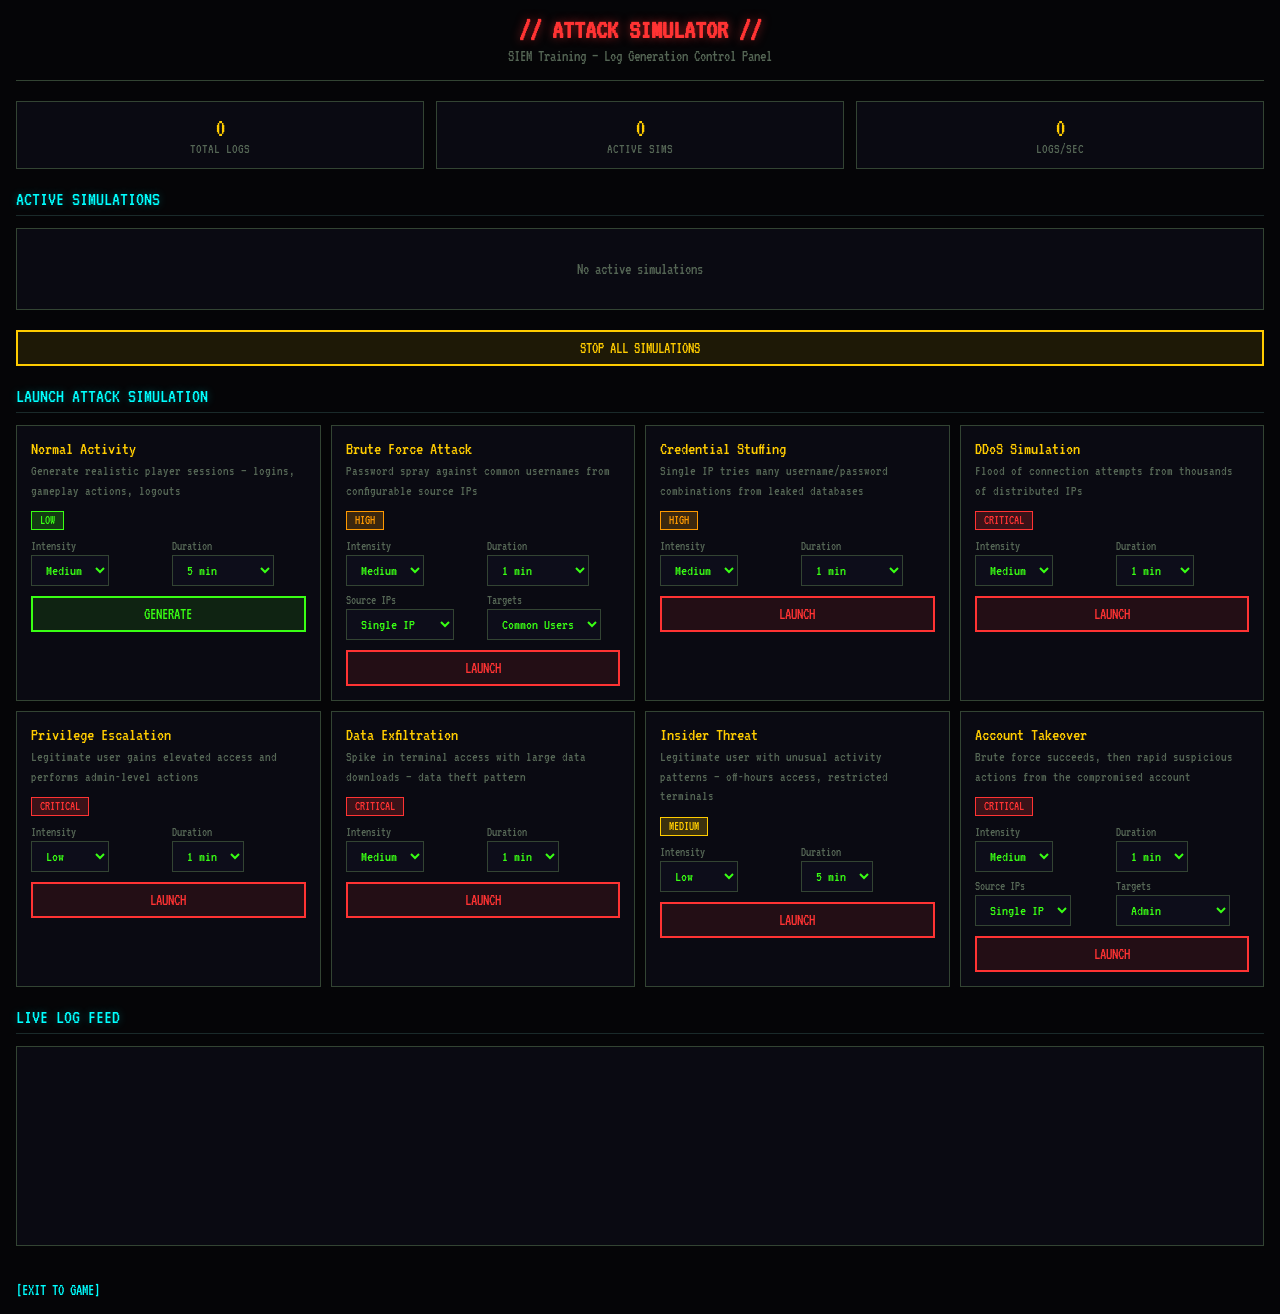
==== admin.html @ 1122559c "Add admin panel with attack simulation controls - Add admin.html with attack simulator UI (brute for" ====
<!DOCTYPE html>
<html lang="en">
<head>
  <meta charset="UTF-8">
  <meta name="viewport" content="width=device-width, initial-scale=1.0, maximum-scale=1.0, user-scalable=no">
  <title>SIEM Admin — Attack Simulator</title>
  <link rel="preconnect" href="https://fonts.googleapis.com">
  <link href="https://fonts.googleapis.com/css2?family=VT323&display=swap" rel="stylesheet">
  <style>
    * { margin: 0; padding: 0; box-sizing: border-box; }
    body {
      background: #050507;
      color: #39ff14;
      font-family: 'VT323', monospace;
      min-height: 100vh;
      padding: 16px;
    }
    .header {
      text-align: center;
      border-bottom: 1px solid #334433;
      padding-bottom: 16px;
      margin-bottom: 20px;
    }
    .header h1 { font-size: 28px; color: #ff3333; text-shadow: 0 0 10px rgba(255,51,51,0.5); }
    .header p { font-size: 16px; color: #556655; margin-top: 4px; }
    .stats {
      display: flex; gap: 12px; margin-bottom: 20px; flex-wrap: wrap;
    }
    .stat {
      flex: 1; min-width: 100px;
      background: #0a0a12; border: 1px solid #334433;
      padding: 12px; text-align: center;
    }
    .stat-value { font-size: 28px; color: #ffcc00; }
    .stat-label { font-size: 14px; color: #556655; }
    .section { margin-bottom: 20px; }
    .section-title {
      font-size: 20px; color: #00ffff;
      text-shadow: 0 0 8px rgba(0,255,255,0.3);
      border-bottom: 1px solid #1a2a2a;
      padding-bottom: 6px; margin-bottom: 12px;
    }
    .attack-grid { display: grid; grid-template-columns: repeat(auto-fill, minmax(280px, 1fr)); gap: 10px; }
    .attack-card {
      background: #0a0a12; border: 1px solid #334433;
      padding: 14px; transition: border-color 0.2s;
    }
    .attack-card:hover { border-color: #556655; }
    .attack-name { font-size: 18px; color: #ffcc00; margin-bottom: 4px; }
    .attack-desc { font-size: 14px; color: #556655; margin-bottom: 10px; line-height: 1.4; }
    .attack-severity {
      display: inline-block; padding: 2px 8px; font-size: 13px; margin-bottom: 10px;
    }
    .sev-critical { background: rgba(255,51,51,0.2); color: #ff3333; border: 1px solid #ff3333; }
    .sev-high { background: rgba(255,153,0,0.2); color: #ff9900; border: 1px solid #ff9900; }
    .sev-medium { background: rgba(255,204,0,0.2); color: #ffcc00; border: 1px solid #ffcc00; }
    .sev-low { background: rgba(57,255,20,0.2); color: #39ff14; border: 1px solid #39ff14; }
    .controls { display: flex; gap: 8px; flex-wrap: wrap; margin-bottom: 10px; }
    .controls select, .controls input {
      background: #0d0d1a; color: #39ff14; border: 1px solid #334433;
      font-family: 'VT323', monospace; font-size: 15px; padding: 6px 10px;
      outline: none;
    }
    .controls select:focus, .controls input:focus { border-color: #39ff14; }
    .controls label { font-size: 13px; color: #556655; display: block; margin-bottom: 2px; }
    .control-group { flex: 1; min-width: 100px; }
    .btn {
      font-family: 'VT323', monospace; font-size: 16px;
      padding: 8px 20px; cursor: pointer; border: 2px solid;
      transition: all 0.2s; width: 100%;
    }
    .btn:active { transform: scale(0.97); }
    .btn-attack {
      background: rgba(255,51,51,0.1); color: #ff3333; border-color: #ff3333;
    }
    .btn-attack:hover { background: rgba(255,51,51,0.25); box-shadow: 0 0 10px rgba(255,51,51,0.3); }
    .btn-normal {
      background: rgba(57,255,20,0.1); color: #39ff14; border-color: #39ff14;
    }
    .btn-normal:hover { background: rgba(57,255,20,0.25); box-shadow: 0 0 10px rgba(57,255,20,0.3); }
    .btn-stop {
      background: rgba(255,204,0,0.1); color: #ffcc00; border-color: #ffcc00;
    }
    .btn-stop:hover { background: rgba(255,204,0,0.25); }
    .btn-disabled { opacity: 0.4; pointer-events: none; }
    .active-sims {
      background: #0a0a12; border: 1px solid #334433; padding: 12px;
      margin-bottom: 20px; max-height: 200px; overflow-y: auto;
    }
    .sim-item {
      display: flex; justify-content: space-between; align-items: center;
      padding: 6px 0; border-bottom: 1px solid #1a1a2a; font-size: 15px;
    }
    .sim-item:last-child { border: none; }
    .sim-active { color: #ff3333; }
    .sim-done { color: #556655; }
    .log-feed {
      background: #0a0a12; border: 1px solid #334433; padding: 10px;
      height: 200px; overflow-y: auto; font-size: 13px; line-height: 1.5;
    }
    .log-line { color: #556655; }
    .log-line.warn { color: #ffcc00; }
    .log-line.error { color: #ff3333; }
    .back-link {
      display: inline-block; margin-top: 16px; color: #00ffff;
      font-size: 16px; text-decoration: none;
    }
    .back-link:hover { text-shadow: 0 0 8px rgba(0,255,255,0.5); }
  </style>
</head>
<body>
  <div class="header">
    <h1>// ATTACK SIMULATOR //</h1>
    <p>SIEM Training — Log Generation Control Panel</p>
  </div>

  <div class="stats">
    <div class="stat">
      <div class="stat-value" id="totalLogs">0</div>
      <div class="stat-label">TOTAL LOGS</div>
    </div>
    <div class="stat">
      <div class="stat-value" id="activeSims">0</div>
      <div class="stat-label">ACTIVE SIMS</div>
    </div>
    <div class="stat">
      <div class="stat-value" id="logsPerSec">0</div>
      <div class="stat-label">LOGS/SEC</div>
    </div>
  </div>

  <div class="section">
    <div class="section-title">ACTIVE SIMULATIONS</div>
    <div class="active-sims" id="activeSims-list">
      <div style="color:#556655; text-align:center; padding:20px;">No active simulations</div>
    </div>
    <button class="btn btn-stop" onclick="stopAll()">STOP ALL SIMULATIONS</button>
  </div>

  <div class="section">
    <div class="section-title">LAUNCH ATTACK SIMULATION</div>
    <div class="attack-grid">

      <div class="attack-card">
        <div class="attack-name">Normal Activity</div>
        <div class="attack-desc">Generate realistic player sessions — logins, gameplay actions, logouts</div>
        <span class="attack-severity sev-low">LOW</span>
        <div class="controls">
          <div class="control-group"><label>Intensity</label><select id="normal-intensity"><option value="low">Low</option><option value="medium" selected>Medium</option><option value="high">High</option></select></div>
          <div class="control-group"><label>Duration</label><select id="normal-duration"><option value="60">1 min</option><option value="300" selected>5 min</option><option value="0">Continuous</option></select></div>
        </div>
        <button class="btn btn-normal" onclick="launch('normal_activity','normal')">GENERATE</button>
      </div>

      <div class="attack-card">
        <div class="attack-name">Brute Force Attack</div>
        <div class="attack-desc">Password spray against common usernames from configurable source IPs</div>
        <span class="attack-severity sev-high">HIGH</span>
        <div class="controls">
          <div class="control-group"><label>Intensity</label><select id="brute-intensity"><option value="low">Low</option><option value="medium" selected>Medium</option><option value="high">High</option></select></div>
          <div class="control-group"><label>Duration</label><select id="brute-duration"><option value="60" selected>1 min</option><option value="300">5 min</option><option value="0">Continuous</option></select></div>
          <div class="control-group"><label>Source IPs</label><select id="brute-source"><option value="single">Single IP</option><option value="distributed">Distributed</option><option value="tor">Tor Exits</option></select></div>
          <div class="control-group"><label>Targets</label><select id="brute-target"><option value="admin">Admin Only</option><option value="common" selected>Common Users</option><option value="random">Random</option></select></div>
        </div>
        <button class="btn btn-attack" onclick="launch('brute_force','brute')">LAUNCH</button>
      </div>

      <div class="attack-card">
        <div class="attack-name">Credential Stuffing</div>
        <div class="attack-desc">Single IP tries many username/password combinations from leaked databases</div>
        <span class="attack-severity sev-high">HIGH</span>
        <div class="controls">
          <div class="control-group"><label>Intensity</label><select id="cred-intensity"><option value="low">Low</option><option value="medium" selected>Medium</option><option value="high">High</option></select></div>
          <div class="control-group"><label>Duration</label><select id="cred-duration"><option value="60" selected>1 min</option><option value="300">5 min</option><option value="0">Continuous</option></select></div>
        </div>
        <button class="btn btn-attack" onclick="launch('credential_stuffing','cred')">LAUNCH</button>
      </div>

      <div class="attack-card">
        <div class="attack-name">DDoS Simulation</div>
        <div class="attack-desc">Flood of connection attempts from thousands of distributed IPs</div>
        <span class="attack-severity sev-critical">CRITICAL</span>
        <div class="controls">
          <div class="control-group"><label>Intensity</label><select id="ddos-intensity"><option value="low">Low</option><option value="medium" selected>Medium</option><option value="high">High</option></select></div>
          <div class="control-group"><label>Duration</label><select id="ddos-duration"><option value="30">30 sec</option><option value="60" selected>1 min</option><option value="300">5 min</option></select></div>
        </div>
        <button class="btn btn-attack" onclick="launch('ddos','ddos')">LAUNCH</button>
      </div>

      <div class="attack-card">
        <div class="attack-name">Privilege Escalation</div>
        <div class="attack-desc">Legitimate user gains elevated access and performs admin-level actions</div>
        <span class="attack-severity sev-critical">CRITICAL</span>
        <div class="controls">
          <div class="control-group"><label>Intensity</label><select id="privesc-intensity"><option value="low" selected>Low</option><option value="medium">Medium</option><option value="high">High</option></select></div>
          <div class="control-group"><label>Duration</label><select id="privesc-duration"><option value="60" selected>1 min</option><option value="300">5 min</option></select></div>
        </div>
        <button class="btn btn-attack" onclick="launch('privilege_escalation','privesc')">LAUNCH</button>
      </div>

      <div class="attack-card">
        <div class="attack-name">Data Exfiltration</div>
        <div class="attack-desc">Spike in terminal access with large data downloads — data theft pattern</div>
        <span class="attack-severity sev-critical">CRITICAL</span>
        <div class="controls">
          <div class="control-group"><label>Intensity</label><select id="exfil-intensity"><option value="low">Low</option><option value="medium" selected>Medium</option><option value="high">High</option></select></div>
          <div class="control-group"><label>Duration</label><select id="exfil-duration"><option value="60" selected>1 min</option><option value="300">5 min</option></select></div>
        </div>
        <button class="btn btn-attack" onclick="launch('data_exfiltration','exfil')">LAUNCH</button>
      </div>

      <div class="attack-card">
        <div class="attack-name">Insider Threat</div>
        <div class="attack-desc">Legitimate user with unusual activity patterns — off-hours access, restricted terminals</div>
        <span class="attack-severity sev-medium">MEDIUM</span>
        <div class="controls">
          <div class="control-group"><label>Intensity</label><select id="insider-intensity"><option value="low" selected>Low</option><option value="medium">Medium</option><option value="high">High</option></select></div>
          <div class="control-group"><label>Duration</label><select id="insider-duration"><option value="60">1 min</option><option value="300" selected>5 min</option></select></div>
        </div>
        <button class="btn btn-attack" onclick="launch('insider_threat','insider')">LAUNCH</button>
      </div>

      <div class="attack-card">
        <div class="attack-name">Account Takeover</div>
        <div class="attack-desc">Brute force succeeds, then rapid suspicious actions from the compromised account</div>
        <span class="attack-severity sev-critical">CRITICAL</span>
        <div class="controls">
          <div class="control-group"><label>Intensity</label><select id="takeover-intensity"><option value="low">Low</option><option value="medium" selected>Medium</option><option value="high">High</option></select></div>
          <div class="control-group"><label>Duration</label><select id="takeover-duration"><option value="60" selected>1 min</option><option value="300">5 min</option></select></div>
          <div class="control-group"><label>Source IPs</label><select id="takeover-source"><option value="single" selected>Single IP</option><option value="tor">Tor Exits</option></select></div>
          <div class="control-group"><label>Targets</label><select id="takeover-target"><option value="admin" selected>Admin</option><option value="common">Common Users</option></select></div>
        </div>
        <button class="btn btn-attack" onclick="launch('account_takeover','takeover')">LAUNCH</button>
      </div>

    </div>
  </div>

  <div class="section">
    <div class="section-title">LIVE LOG FEED</div>
    <div class="log-feed" id="logFeed"></div>
  </div>

  <a href="/" class="back-link">[EXIT TO GAME]</a>

  <script>
    let lastTotal = 0;
    let lastTime = Date.now();

    async function launch(type, prefix) {
      const params = {
        type,
        intensity: document.getElementById(`${prefix}-intensity`)?.value || 'medium',
        duration: parseInt(document.getElementById(`${prefix}-duration`)?.value || '60'),
      };
      if (document.getElementById(`${prefix}-source`)) params.sourceMode = document.getElementById(`${prefix}-source`).value;
      if (document.getElementById(`${prefix}-target`)) params.targetMode = document.getElementById(`${prefix}-target`).value;
      if (params.duration === 0) params.duration = 86400; // "continuous" = 24h

      const res = await fetch('/api/simulate', { method: 'POST', headers: {'Content-Type': 'application/json'}, body: JSON.stringify(params) });
      const data = await res.json();
      console.log('Launched:', data);
      updateStatus();
    }

    async function stopAll() {
      await fetch('/api/simulate', { method: 'POST', headers: {'Content-Type': 'application/json'}, body: JSON.stringify({type: 'stop_all'}) });
      updateStatus();
    }

    async function updateStatus() {
      try {
        const res = await fetch('/api/simulate/status');
        const data = await res.json();

        document.getElementById('totalLogs').textContent = data.totalLogs.toLocaleString();

        const now = Date.now();
        const elapsed = (now - lastTime) / 1000;
        if (elapsed > 0 && lastTotal > 0) {
          const rate = Math.round((data.totalLogs - lastTotal) / elapsed);
          document.getElementById('logsPerSec').textContent = rate >= 0 ? rate : 0;
        }
        lastTotal = data.totalLogs;
        lastTime = now;

        const sims = data.simulations;
        const activeCount = Object.values(sims).filter(s => s.active).length;
        document.getElementById('activeSims').textContent = activeCount;

        const list = document.getElementById('activeSims-list');
        const entries = Object.entries(sims);
        if (entries.length === 0) {
          list.innerHTML = '<div style="color:#556655;text-align:center;padding:20px;">No active simulations</div>';
        } else {
          list.innerHTML = entries.map(([id, s]) =>
            `<div class="sim-item ${s.active ? 'sim-active' : 'sim-done'}">
              <span>${s.type.replace(/_/g, ' ').toUpperCase()}</span>
              <span>${s.generated} logs ${s.active ? '(running)' : '(done)'}</span>
            </div>`
          ).join('');
        }
      } catch(e) {}
    }

    async function updateLogFeed() {
      try {
        const res = await fetch('/api/logs');
        const data = await res.json();
        const feed = document.getElementById('logFeed');
        feed.innerHTML = data.logs.slice(-30).reverse().map(l => {
          const lvl = l.log?.level || 'info';
          const action = l.event?.action || '?';
          const msg = l.message || '';
          const ts = (l['@timestamp'] || '').slice(11, 19);
          return `<div class="log-line ${lvl === 'warn' ? 'warn' : ''}">[${ts}] ${action.padEnd(25)} ${msg.slice(0, 60)}</div>`;
        }).join('');
        feed.scrollTop = 0;
      } catch(e) {}
    }

    setInterval(updateStatus, 2000);
    setInterval(updateLogFeed, 3000);
    updateStatus();
    updateLogFeed();
  </script>
</body>
</html>
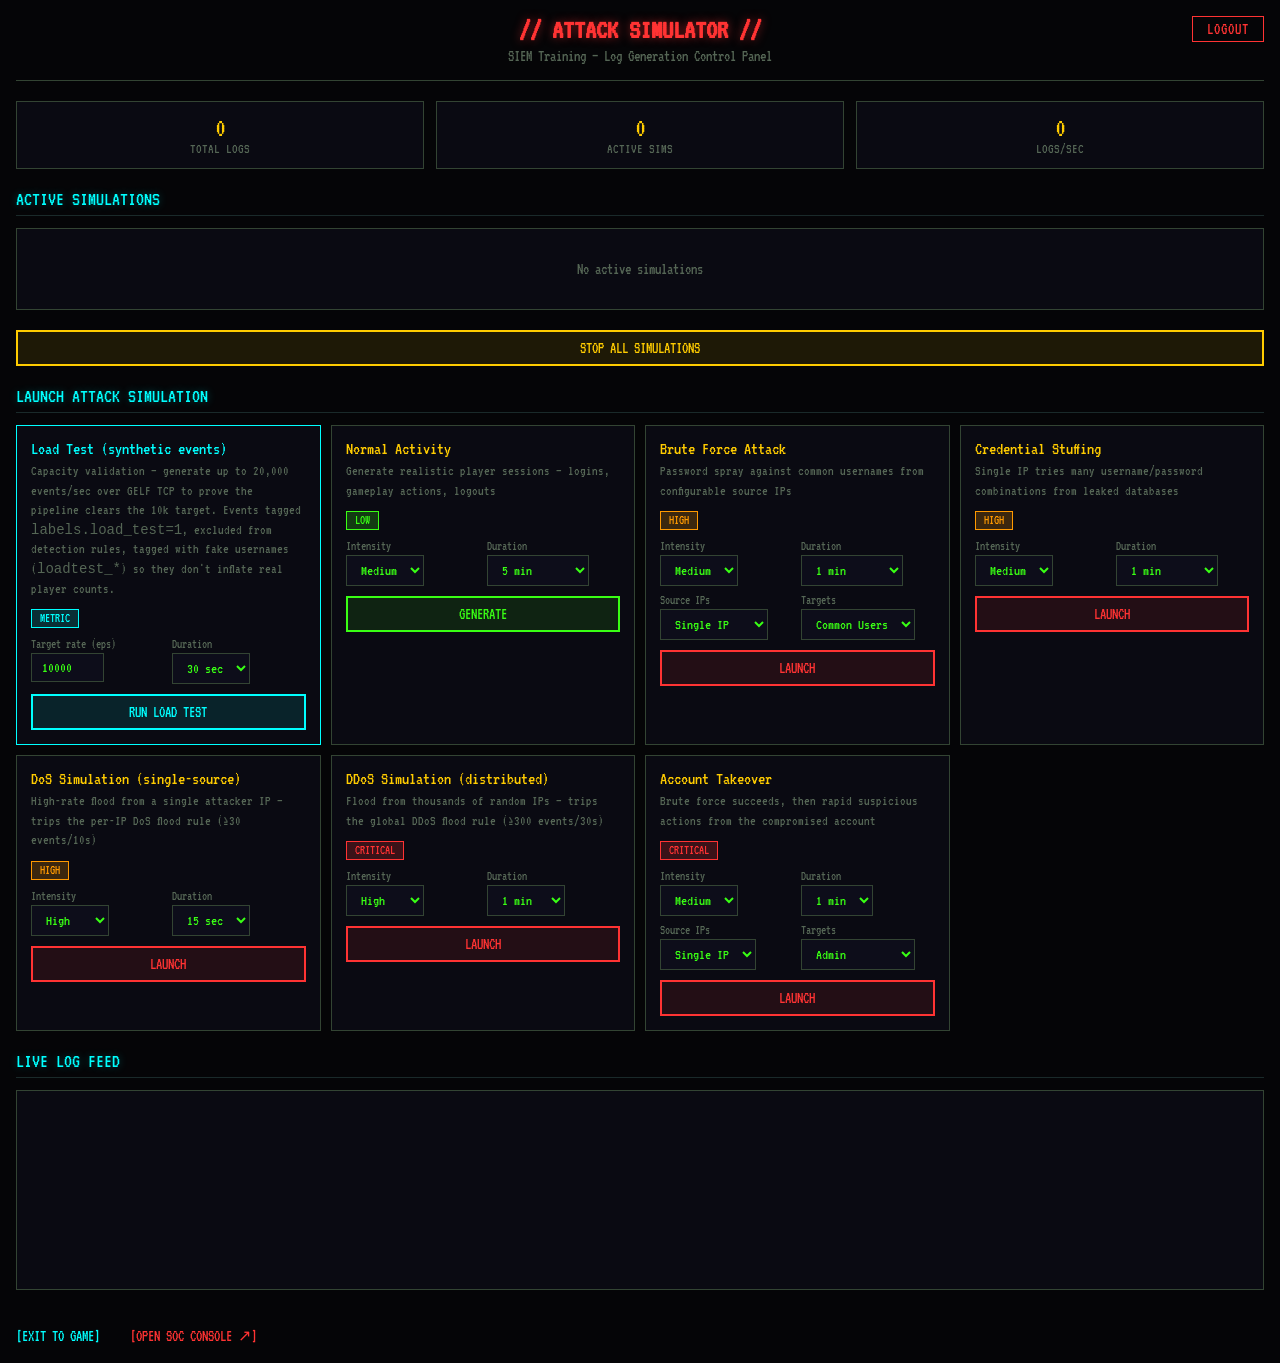
==== commit 47b948a6: "deploy snapshot" ====
--- a/admin.html
+++ b/admin.html
@@ -106,10 +106,19 @@
       font-size: 16px; text-decoration: none;
     }
     .back-link:hover { text-shadow: 0 0 8px rgba(0,255,255,0.5); }
+    .logout-btn {
+      position: absolute; top: 16px; right: 16px;
+      background: transparent; color: #ff3333;
+      border: 1px solid #ff3333; padding: 4px 14px;
+      font-family: 'VT323', monospace; font-size: 16px;
+      cursor: pointer; letter-spacing: 1px; transition: all 0.15s;
+    }
+    .logout-btn:hover { background: rgba(255,51,51,0.15); box-shadow: 0 0 8px rgba(255,51,51,0.4); }
   </style>
 </head>
 <body>
   <div class="header">
+    <button class="logout-btn" id="logoutBtn" title="Log out">LOGOUT</button>
     <h1>// ATTACK SIMULATOR //</h1>
     <p>SIEM Training — Log Generation Control Panel</p>
   </div>
@@ -141,6 +150,34 @@
     <div class="section-title">LAUNCH ATTACK SIMULATION</div>
     <div class="attack-grid">
 
+      <div class="attack-card" style="border-color:#00ffff;">
+        <div class="attack-name" style="color:#00ffff;">Load Test (synthetic events)</div>
+        <div class="attack-desc">
+          Capacity validation — generate up to 20,000 events/sec over GELF TCP
+          to prove the pipeline clears the 10k target. Events tagged
+          <code>labels.load_test=1</code>, excluded from detection rules, tagged
+          with fake usernames (<code>loadtest_*</code>) so they don't inflate
+          real player counts.
+        </div>
+        <span class="attack-severity" style="background:rgba(0,255,255,0.15);color:#00ffff;border:1px solid #00ffff;">METRIC</span>
+        <div class="controls">
+          <div class="control-group">
+            <label>Target rate (eps)</label>
+            <input type="number" id="load-rate" value="10000" min="100" max="20000" step="500">
+          </div>
+          <div class="control-group">
+            <label>Duration</label>
+            <select id="load-duration">
+              <option value="10">10 sec</option>
+              <option value="30" selected>30 sec</option>
+              <option value="60">1 min</option>
+              <option value="300">5 min</option>
+            </select>
+          </div>
+        </div>
+        <button class="btn" style="background:rgba(0,255,255,0.1);color:#00ffff;border-color:#00ffff;" onclick="launchLoad()">RUN LOAD TEST</button>
+      </div>
+
       <div class="attack-card">
         <div class="attack-name">Normal Activity</div>
         <div class="attack-desc">Generate realistic player sessions — logins, gameplay actions, logouts</div>
@@ -177,47 +214,25 @@
       </div>
 
       <div class="attack-card">
-        <div class="attack-name">DDoS Simulation</div>
-        <div class="attack-desc">Flood of connection attempts from thousands of distributed IPs</div>
+        <div class="attack-name">DoS Simulation (single-source)</div>
+        <div class="attack-desc">High-rate flood from a single attacker IP — trips the per-IP DoS flood rule (≥30 events/10s)</div>
+        <span class="attack-severity sev-high">HIGH</span>
+        <div class="controls">
+          <div class="control-group"><label>Intensity</label><select id="dos-intensity"><option value="low">Low</option><option value="medium">Medium</option><option value="high" selected>High</option></select></div>
+          <div class="control-group"><label>Duration</label><select id="dos-duration"><option value="15" selected>15 sec</option><option value="30">30 sec</option><option value="60">1 min</option></select></div>
+        </div>
+        <button class="btn btn-attack" onclick="launch('dos','dos')">LAUNCH</button>
+      </div>
+
+      <div class="attack-card">
+        <div class="attack-name">DDoS Simulation (distributed)</div>
+        <div class="attack-desc">Flood from thousands of random IPs — trips the global DDoS flood rule (≥300 events/30s)</div>
         <span class="attack-severity sev-critical">CRITICAL</span>
         <div class="controls">
-          <div class="control-group"><label>Intensity</label><select id="ddos-intensity"><option value="low">Low</option><option value="medium" selected>Medium</option><option value="high">High</option></select></div>
+          <div class="control-group"><label>Intensity</label><select id="ddos-intensity"><option value="low">Low</option><option value="medium">Medium</option><option value="high" selected>High</option></select></div>
           <div class="control-group"><label>Duration</label><select id="ddos-duration"><option value="30">30 sec</option><option value="60" selected>1 min</option><option value="300">5 min</option></select></div>
         </div>
         <button class="btn btn-attack" onclick="launch('ddos','ddos')">LAUNCH</button>
-      </div>
-
-      <div class="attack-card">
-        <div class="attack-name">Privilege Escalation</div>
-        <div class="attack-desc">Legitimate user gains elevated access and performs admin-level actions</div>
-        <span class="attack-severity sev-critical">CRITICAL</span>
-        <div class="controls">
-          <div class="control-group"><label>Intensity</label><select id="privesc-intensity"><option value="low" selected>Low</option><option value="medium">Medium</option><option value="high">High</option></select></div>
-          <div class="control-group"><label>Duration</label><select id="privesc-duration"><option value="60" selected>1 min</option><option value="300">5 min</option></select></div>
-        </div>
-        <button class="btn btn-attack" onclick="launch('privilege_escalation','privesc')">LAUNCH</button>
-      </div>
-
-      <div class="attack-card">
-        <div class="attack-name">Data Exfiltration</div>
-        <div class="attack-desc">Spike in terminal access with large data downloads — data theft pattern</div>
-        <span class="attack-severity sev-critical">CRITICAL</span>
-        <div class="controls">
-          <div class="control-group"><label>Intensity</label><select id="exfil-intensity"><option value="low">Low</option><option value="medium" selected>Medium</option><option value="high">High</option></select></div>
-          <div class="control-group"><label>Duration</label><select id="exfil-duration"><option value="60" selected>1 min</option><option value="300">5 min</option></select></div>
-        </div>
-        <button class="btn btn-attack" onclick="launch('data_exfiltration','exfil')">LAUNCH</button>
-      </div>
-
-      <div class="attack-card">
-        <div class="attack-name">Insider Threat</div>
-        <div class="attack-desc">Legitimate user with unusual activity patterns — off-hours access, restricted terminals</div>
-        <span class="attack-severity sev-medium">MEDIUM</span>
-        <div class="controls">
-          <div class="control-group"><label>Intensity</label><select id="insider-intensity"><option value="low" selected>Low</option><option value="medium">Medium</option><option value="high">High</option></select></div>
-          <div class="control-group"><label>Duration</label><select id="insider-duration"><option value="60">1 min</option><option value="300" selected>5 min</option></select></div>
-        </div>
-        <button class="btn btn-attack" onclick="launch('insider_threat','insider')">LAUNCH</button>
       </div>
 
       <div class="attack-card">
@@ -242,10 +257,24 @@
   </div>
 
   <a href="/" class="back-link">[EXIT TO GAME]</a>
+  &nbsp; &nbsp;
+  <a href="http://localhost:8090/" target="_blank" class="back-link" style="color:#ff3333;">[OPEN SOC CONSOLE ↗]</a>
 
   <script>
     let lastTotal = 0;
     let lastTime = Date.now();
+
+    async function launchLoad() {
+      const rate = parseInt(document.getElementById('load-rate').value, 10) || 1000;
+      const duration = parseInt(document.getElementById('load-duration').value, 10) || 30;
+      const res = await fetch('/api/simulate', {
+        method: 'POST', headers: {'Content-Type': 'application/json'},
+        body: JSON.stringify({type: 'load_test', rate, duration}),
+      });
+      const data = await res.json();
+      console.log('Load test launched:', data);
+      updateStatus();
+    }
 
     async function launch(type, prefix) {
       const params = {
@@ -267,6 +296,18 @@
       await fetch('/api/simulate', { method: 'POST', headers: {'Content-Type': 'application/json'}, body: JSON.stringify({type: 'stop_all'}) });
       updateStatus();
     }
+
+    document.getElementById('logoutBtn').addEventListener('click', async () => {
+      const btn = document.getElementById('logoutBtn');
+      btn.disabled = true; btn.textContent = 'BYE...';
+      try {
+        await fetch('/api/logout', {
+          method: 'POST', headers: {'Content-Type': 'application/json'},
+          body: JSON.stringify({ username: 'socadmin' }),
+        });
+      } catch (_) {}
+      window.location.href = '/';
+    });
 
     async function updateStatus() {
       try {
